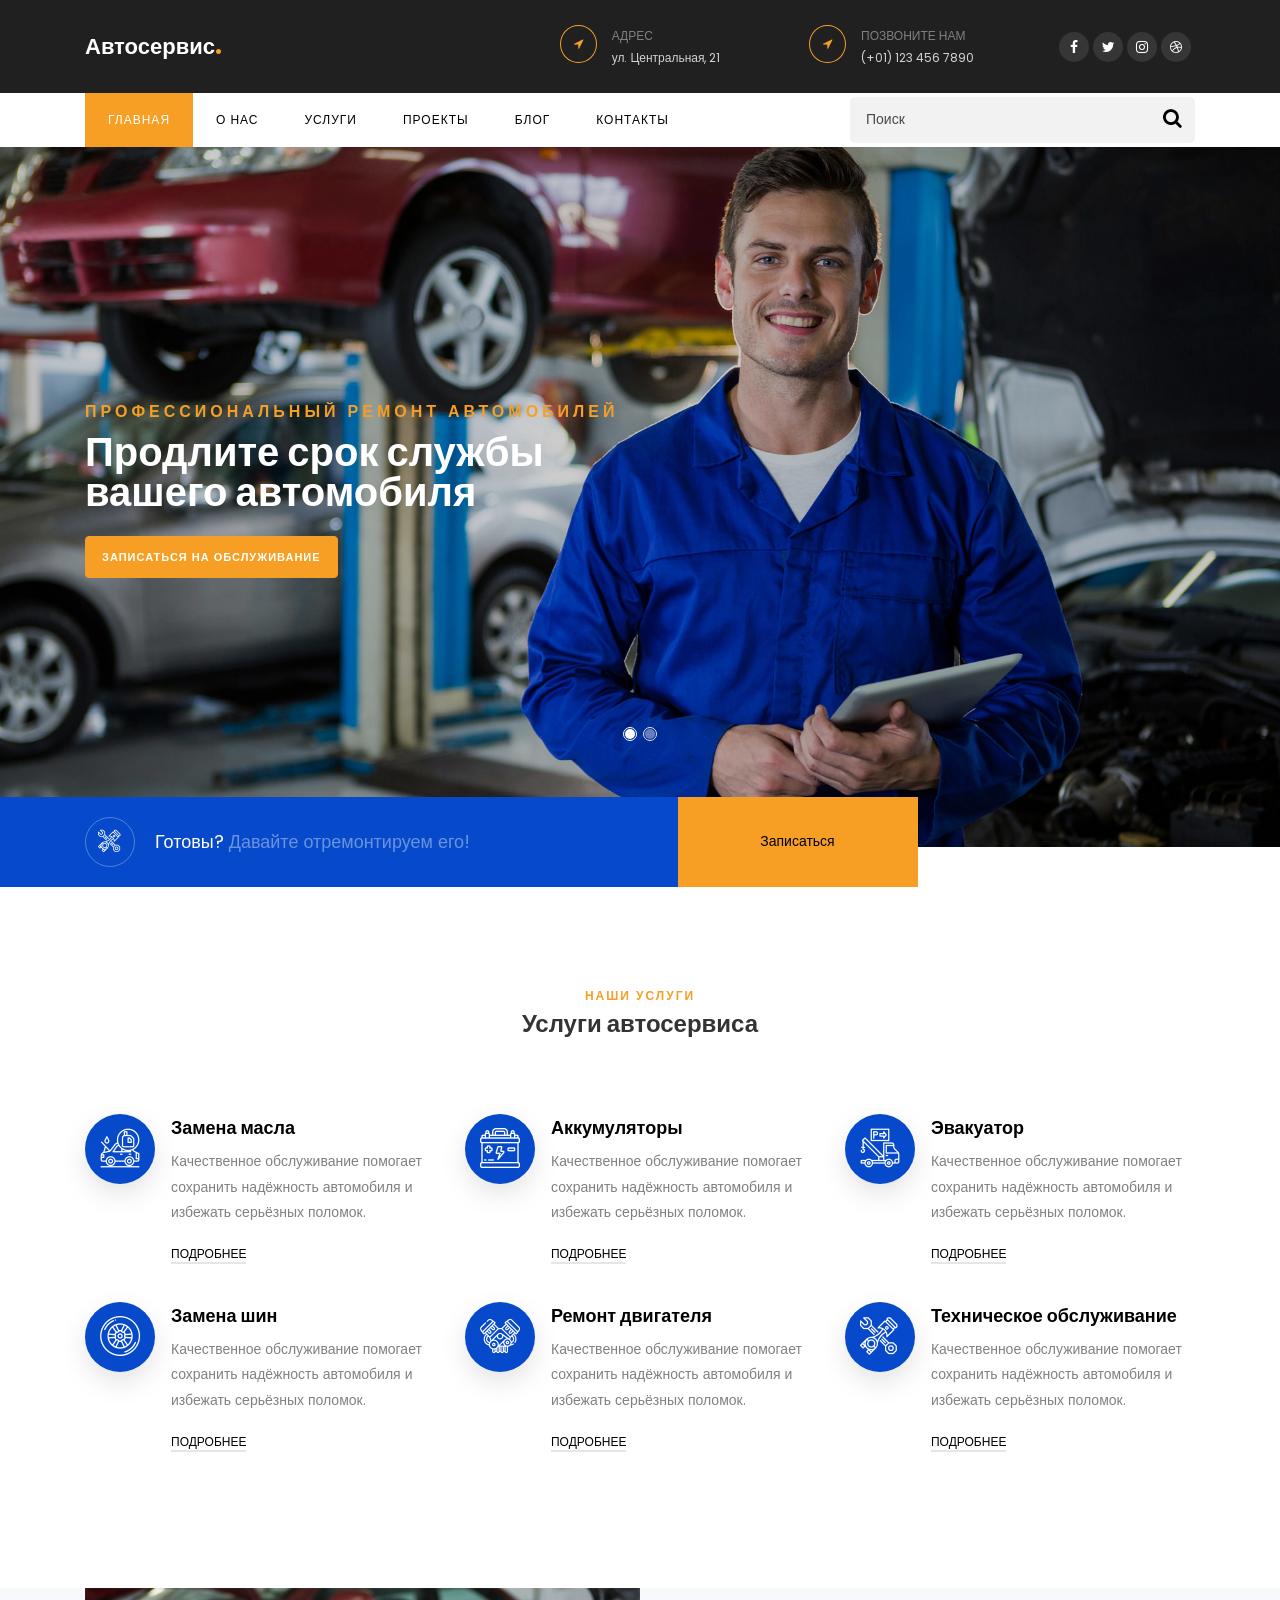
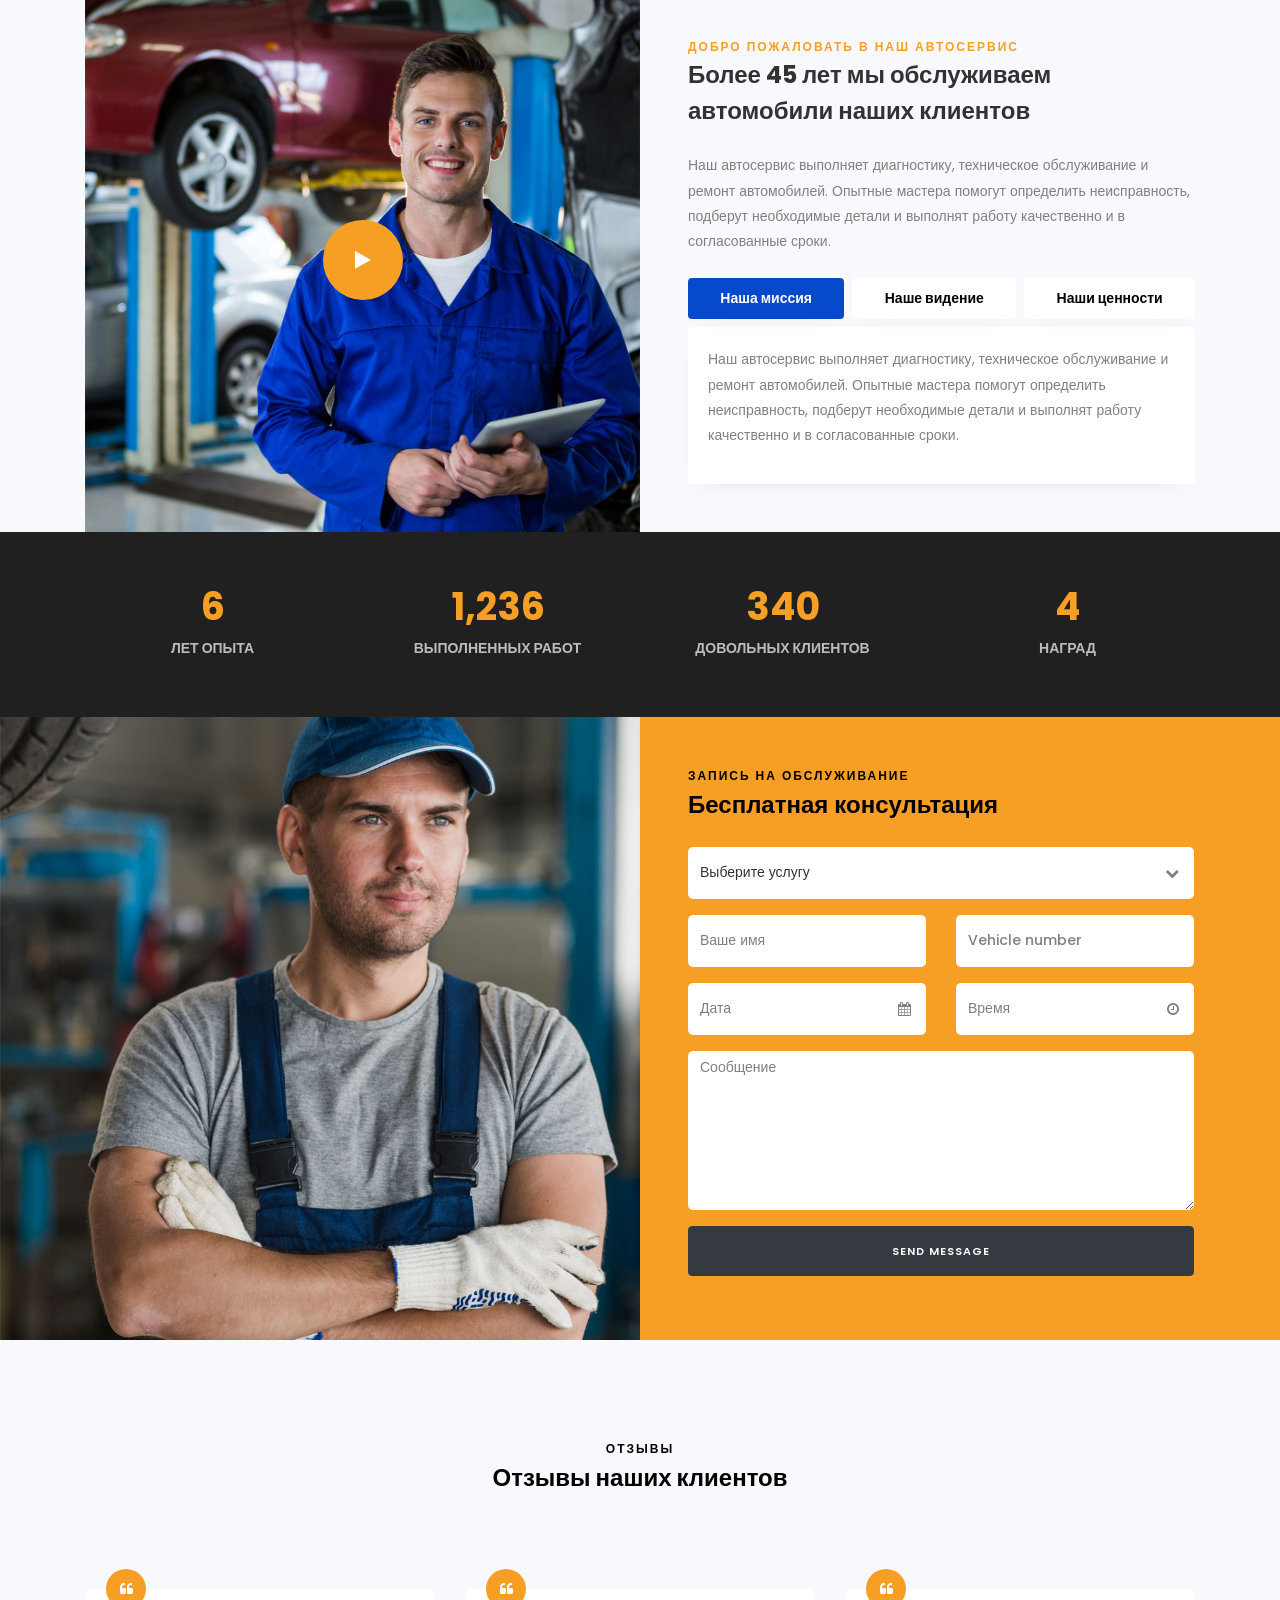
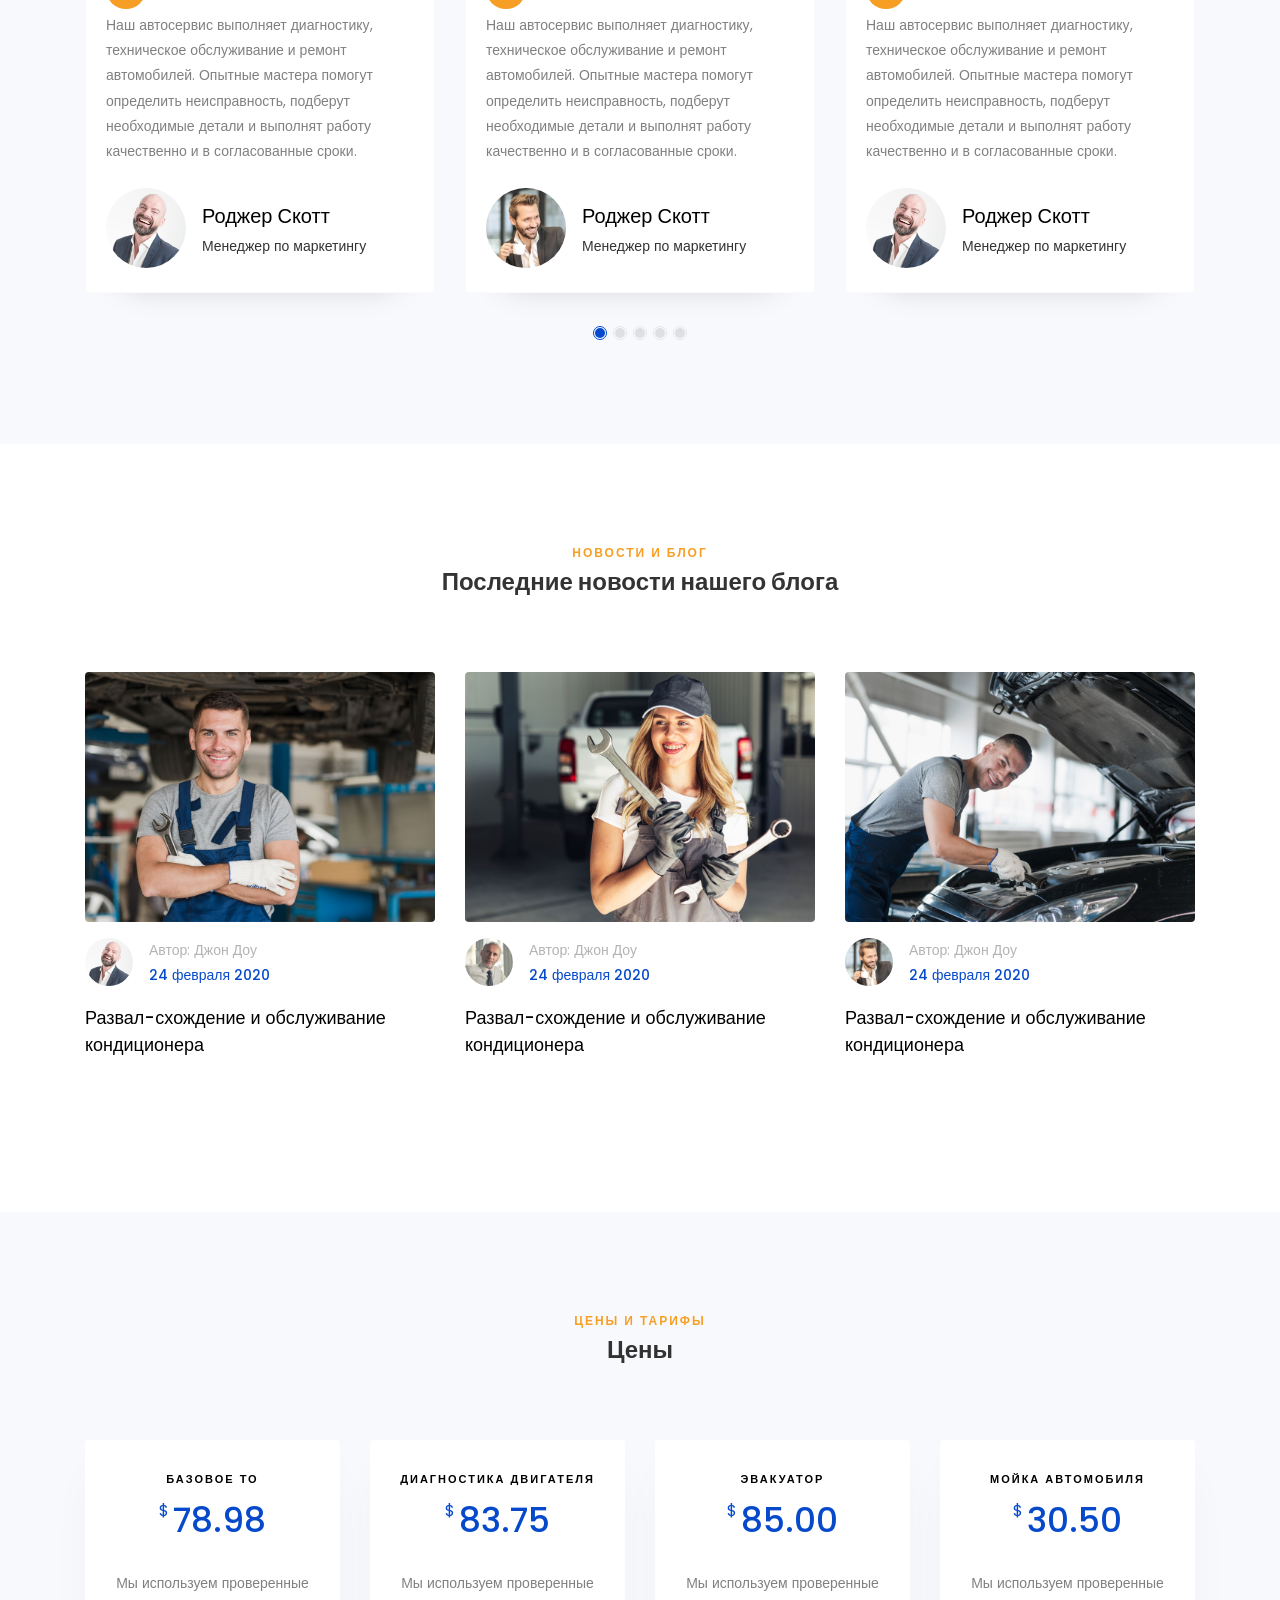
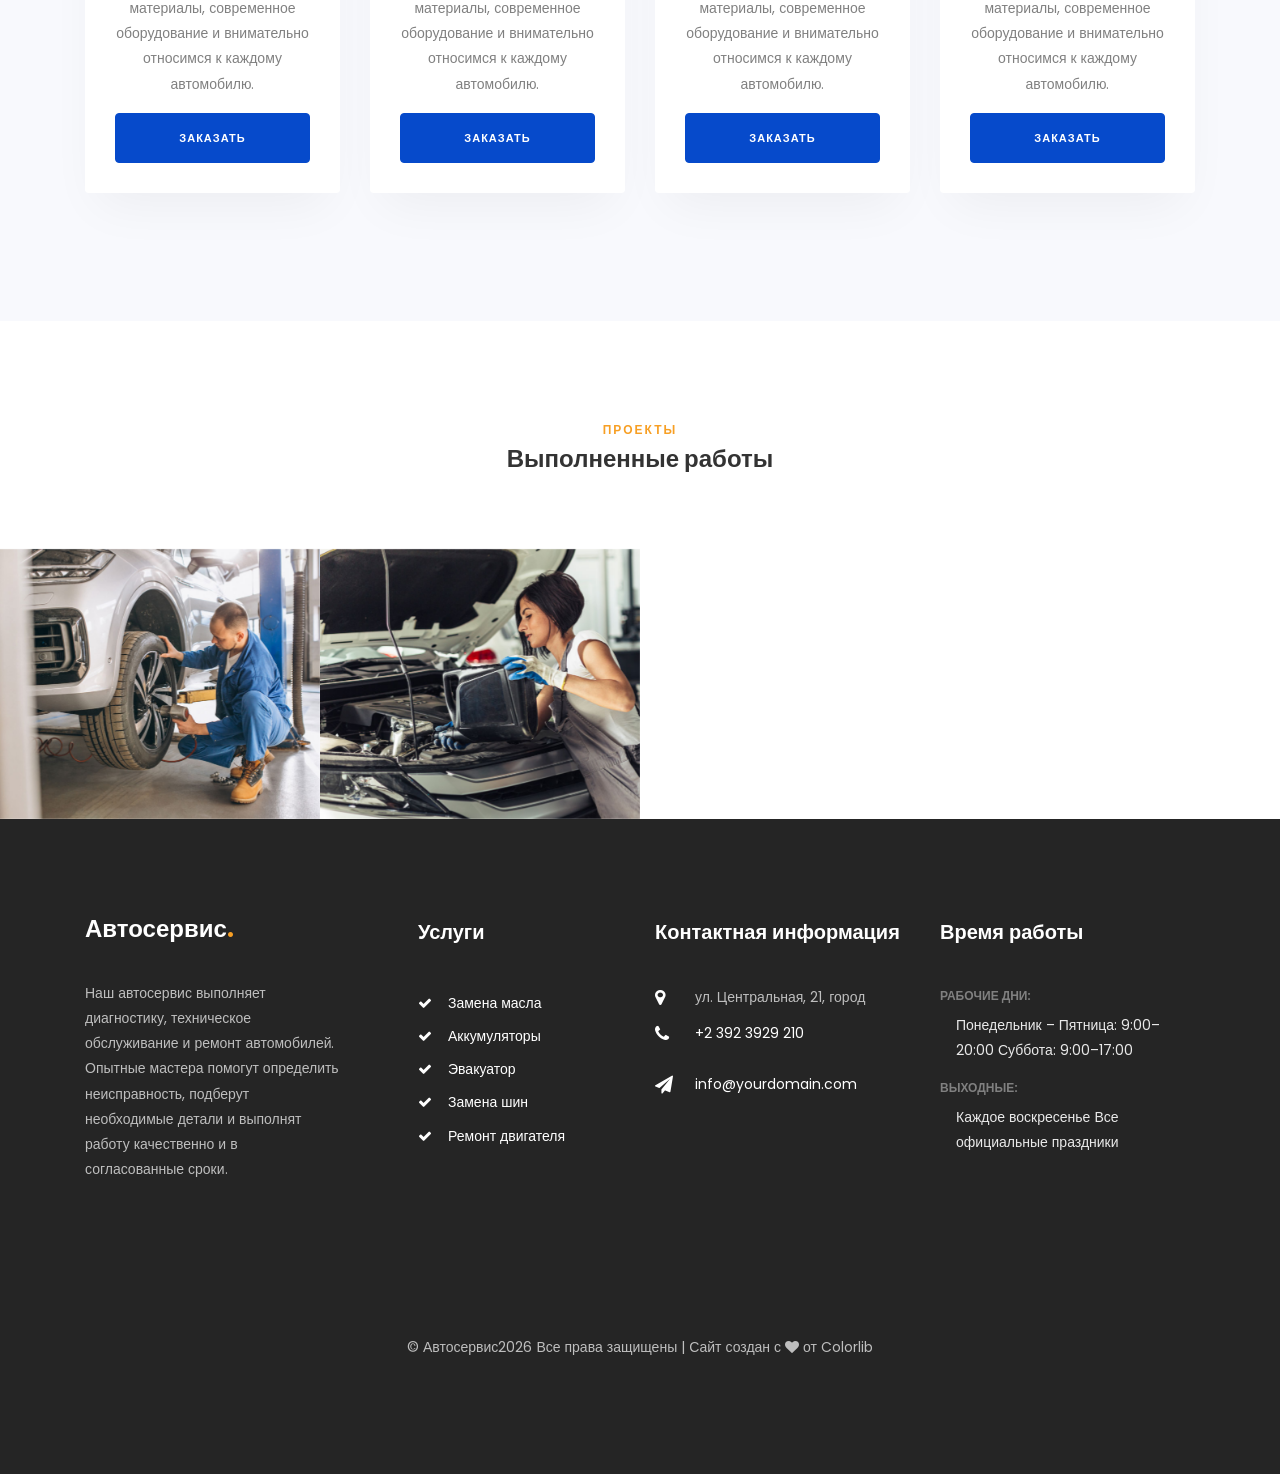
==== index.html @ 121a1c05 "Опубликовать исходный сайт автосервиса" ====
<!DOCTYPE html>

<html lang="ru">
<head>
<title>Автосервис — ремонт и обслуживание автомобилей</title>
<meta charset="utf-8"/>
<meta content="width=device-width, initial-scale=1, shrink-to-fit=no" name="viewport"/>
<link href="https://fonts.googleapis.com/css?family=Poppins:300,400,500,600,700,800,900&amp;display=swap" rel="stylesheet"/>
<link href="https://stackpath.bootstrapcdn.com/font-awesome/4.7.0/css/font-awesome.min.css" rel="stylesheet"/>
<link href="css/animate.css" rel="stylesheet"/>
<link href="css/owl.carousel.min.css" rel="stylesheet"/>
<link href="css/owl.theme.default.min.css" rel="stylesheet"/>
<link href="css/magnific-popup.css" rel="stylesheet"/>
<link href="css/bootstrap-datepicker.css" rel="stylesheet"/>
<link href="css/jquery.timepicker.css" rel="stylesheet"/>
<link href="css/flaticon.css" rel="stylesheet"/>
<link href="css/style.css" rel="stylesheet"/>
</head>
<body>
<div class="wrap">
<div class="container">
<div class="row justify-content-between">
<div class="col-md-3 d-flex align-items-center">
<a class="navbar-brand" href="index.html">Автосервис<span>.</span></a>
</div>
<div class="col-md-7">
<div class="row">
<div class="col">
<div class="top-wrap d-flex">
<div class="icon d-flex align-items-center justify-content-center"><span class="fa fa-location-arrow"></span></div>
<div class="text"><span>Адрес</span><span>ул. Центральная, 21</span></div>
</div>
</div>
<div class="col">
<div class="top-wrap d-flex">
<div class="icon d-flex align-items-center justify-content-center"><span class="fa fa-location-arrow"></span></div>
<div class="text"><span>Позвоните нам</span><span>(+01) 123 456 7890</span></div>
</div>
</div>
<div class="col-md-3 d-flex justify-content-end align-items-center">
<div class="social-media">
<p class="mb-0 d-flex">
<a class="d-flex align-items-center justify-content-center" href="#"><span class="fa fa-facebook"><i class="sr-only">Facebook</i></span></a>
<a class="d-flex align-items-center justify-content-center" href="#"><span class="fa fa-twitter"><i class="sr-only">Twitter</i></span></a>
<a class="d-flex align-items-center justify-content-center" href="#"><span class="fa fa-instagram"><i class="sr-only">Instagram</i></span></a>
<a class="d-flex align-items-center justify-content-center" href="#"><span class="fa fa-dribbble"><i class="sr-only">Dribbble</i></span></a>
</p>
</div>
</div>
</div>
</div>
</div>
</div>
</div>
<nav class="navbar navbar-expand-lg navbar-dark ftco_navbar bg-dark ftco-navbar-light" id="ftco-navbar">
<div class="container">
<button aria-controls="ftco-nav" aria-expanded="false" aria-label="Toggle navigation" class="navbar-toggler" data-target="#ftco-nav" data-toggle="collapse" type="button">
<span class="fa fa-bars"></span> Меню
	      </button>
<form action="#" class="searchform order-lg-last">
<div class="form-group d-flex">
<input class="form-control pl-3" placeholder="Поиск" type="text"/>
<button class="form-control search" placeholder="" type="submit"><span class="fa fa-search"></span></button>
</div>
</form>
<div class="collapse navbar-collapse" id="ftco-nav">
<ul class="navbar-nav mr-auto">
<li class="nav-item active"><a class="nav-link" href="index.html">Главная</a></li>
<li class="nav-item"><a class="nav-link" href="about.html">О нас</a></li>
<li class="nav-item"><a class="nav-link" href="services.html">Услуги</a></li>
<li class="nav-item"><a class="nav-link" href="project.html">Проекты</a></li>
<li class="nav-item"><a class="nav-link" href="blog.html">Блог</a></li>
<li class="nav-item"><a class="nav-link" href="contact.html">Контакты</a></li>
</ul>
</div>
</div>
</nav>
<!-- END nav -->
<div class="hero-wrap">
<div class="home-slider owl-carousel">
<div class="slider-item" style="background-image:url(images/bg_1.jpg);">
<div class="overlay"></div>
<div class="container">
<div class="row no-gutters slider-text align-items-center justify-content-start">
<div class="col-md-6 ftco-animate">
<div class="text w-100">
<h2>Профессиональный ремонт автомобилей</h2>
<h1 class="mb-4">Продлите срок службы вашего автомобиля</h1>
<p><a class="btn btn-primary" href="#">Записаться на обслуживание</a></p>
</div>
</div>
</div>
</div>
</div>
<div class="slider-item" style="background-image:url(images/bg_2.jpg);">
<div class="overlay"></div>
<div class="container">
<div class="row no-gutters slider-text align-items-center justify-content-start">
<div class="col-md-6 ftco-animate">
<div class="text w-100">
<h2>Мы заботимся о вашем автомобиле</h2>
<h1 class="mb-4">Пора позаботиться о вашем автомобиле</h1>
<p><a class="btn btn-primary" href="#">Записаться на обслуживание</a></p>
</div>
</div>
</div>
</div>
</div>
</div>
</div>
<section class="intro">
<div class="container intro-wrap">
<div class="row no-gutters">
<div class="col-md-12 col-lg-9 bg-intro d-sm-flex align-items-center align-items-stretch">
<div class="intro-box d-flex align-items-center">
<div class="icon d-flex align-items-center justify-content-center">
<i class="flaticon-repair"></i>
</div>
<h2 class="mb-0">Готовы? <span>Давайте отремонтируем его!</span></h2>
</div>
<a class="bg-primary btn-custom d-flex align-items-center" href="#"><span>Записаться</span></a>
</div>
</div>
</div>
</section>
<section class="ftco-section">
<div class="container">
<div class="row justify-content-center pb-5 mb-3">
<div class="col-md-7 heading-section text-center ftco-animate">
<span class="subheading">Наши услуги</span>
<h2>Услуги автосервиса</h2>
</div>
</div>
<div class="row">
<div class="col-md-4 services ftco-animate">
<div class="d-block d-flex">
<div class="icon d-flex justify-content-center align-items-center">
<span class="flaticon-car-service"></span>
</div>
<div class="media-body pl-3">
<h3 class="heading">Замена масла</h3>
<p>Качественное обслуживание помогает сохранить надёжность автомобиля и избежать серьёзных поломок.</p>
<p><a class="btn-custom" href="#">Подробнее</a></p>
</div>
</div>
<div class="d-block d-flex">
<div class="icon d-flex justify-content-center align-items-center">
<span class="flaticon-tyre"></span>
</div>
<div class="media-body pl-3">
<h3 class="heading">Замена шин</h3>
<p>Качественное обслуживание помогает сохранить надёжность автомобиля и избежать серьёзных поломок.</p>
<p><a class="btn-custom" href="#">Подробнее</a></p>
</div>
</div>
</div>
<div class="col-md-4 services ftco-animate">
<div class="d-block d-flex">
<div class="icon d-flex justify-content-center align-items-center">
<span class="flaticon-battery"></span>
</div>
<div class="media-body pl-3">
<h3 class="heading">Аккумуляторы</h3>
<p>Качественное обслуживание помогает сохранить надёжность автомобиля и избежать серьёзных поломок.</p>
<p><a class="btn-custom" href="#">Подробнее</a></p>
</div>
</div>
<div class="d-block d-flex">
<div class="icon d-flex justify-content-center align-items-center">
<span class="flaticon-car-engine"></span>
</div>
<div class="media-body pl-3">
<h3 class="heading">Ремонт двигателя</h3>
<p>Качественное обслуживание помогает сохранить надёжность автомобиля и избежать серьёзных поломок.</p>
<p><a class="btn-custom" href="#">Подробнее</a></p>
</div>
</div>
</div>
<div class="col-md-4 services ftco-animate">
<div class="d-block d-flex">
<div class="icon d-flex justify-content-center align-items-center">
<span class="flaticon-tow-truck"></span>
</div>
<div class="media-body pl-3">
<h3 class="heading">Эвакуатор</h3>
<p>Качественное обслуживание помогает сохранить надёжность автомобиля и избежать серьёзных поломок.</p>
<p><a class="btn-custom" href="#">Подробнее</a></p>
</div>
</div>
<div class="d-block d-flex">
<div class="icon d-flex justify-content-center align-items-center">
<span class="flaticon-repair"></span>
</div>
<div class="media-body pl-3">
<h3 class="heading">Техническое обслуживание</h3>
<p>Качественное обслуживание помогает сохранить надёжность автомобиля и избежать серьёзных поломок.</p>
<p><a class="btn-custom" href="#">Подробнее</a></p>
</div>
</div>
</div>
</div>
</div>
</section>
<section class="ftco-section ftco-no-pt ftco-no-pb bg-light">
<div class="container">
<div class="row d-flex no-gutters">
<div class="col-md-6 d-flex">
<div class="img img-video d-flex align-self-stretch align-items-center justify-content-center mb-4 mb-sm-0" style="background-image:url(images/about.jpg);">
<a class="icon-video popup-vimeo d-flex justify-content-center align-items-center" href="https://vimeo.com/45830194">
<span class="fa fa-play"></span>
</a>
</div>
</div>
<div class="col-md-6 pl-md-5">
<div class="row justify-content-start py-5">
<div class="col-md-12 heading-section ftco-animate">
<span class="subheading">Добро пожаловать в наш автосервис</span>
<h2 class="mb-4">Более 45 лет мы обслуживаем автомобили наших клиентов</h2>
<p>Наш автосервис выполняет диагностику, техническое обслуживание и ремонт автомобилей. Опытные мастера помогут определить неисправность, подберут необходимые детали и выполнят работу качественно и в согласованные сроки.
</p>
<div class="tabulation-2 mt-4">
<ul class="nav nav-pills nav-fill d-md-flex d-block">
<li class="nav-item mb-md-0 mb-2">
<a class="nav-link active py-2" data-toggle="tab" href="#home1">Наша миссия</a>
</li>
<li class="nav-item px-lg-2 mb-md-0 mb-2">
<a class="nav-link py-2" data-toggle="tab" href="#home2">Наше видение</a>
</li>
<li class="nav-item">
<a class="nav-link py-2 mb-md-0 mb-2" data-toggle="tab" href="#home3">Наши ценности</a>
</li>
</ul>
<div class="tab-content rounded mt-2">
<div class="tab-pane container p-0 active" id="home1">
<p>Наш автосервис выполняет диагностику, техническое обслуживание и ремонт автомобилей. Опытные мастера помогут определить неисправность, подберут необходимые детали и выполнят работу качественно и в согласованные сроки.</p>
</div>
<div class="tab-pane container p-0 fade" id="home2">
<p>Наш автосервис выполняет диагностику, техническое обслуживание и ремонт автомобилей. Опытные мастера помогут определить неисправность, подберут необходимые детали и выполнят работу качественно и в согласованные сроки.</p>
</div>
<div class="tab-pane container p-0 fade" id="home3">
<p>Наш автосервис выполняет диагностику, техническое обслуживание и ремонт автомобилей. Опытные мастера помогут определить неисправность, подберут необходимые детали и выполнят работу качественно и в согласованные сроки.</p>
</div>
</div>
</div>
</div>
</div>
</div>
</div>
</div>
</section>
<section class="ftco-counter" id="section-counter">
<div class="container">
<div class="row">
<div class="col-md-6 col-lg-3 d-flex justify-content-center counter-wrap ftco-animate">
<div class="block-18 text-center">
<div class="text">
<strong class="number" data-number="45">0</strong>
</div>
<div class="text">
<span>Лет опыта</span>
</div>
</div>
</div>
<div class="col-md-6 col-lg-3 d-flex justify-content-center counter-wrap ftco-animate">
<div class="block-18 text-center">
<div class="text">
<strong class="number" data-number="8500">0</strong>
</div>
<div class="text">
<span>Выполненных работ</span>
</div>
</div>
</div>
<div class="col-md-6 col-lg-3 d-flex justify-content-center counter-wrap ftco-animate">
<div class="block-18 text-center">
<div class="text">
<strong class="number" data-number="2342">0</strong>
</div>
<div class="text">
<span>Довольных клиентов</span>
</div>
</div>
</div>
<div class="col-md-6 col-lg-3 d-flex justify-content-center counter-wrap ftco-animate">
<div class="block-18 text-center">
<div class="text">
<strong class="number" data-number="30">0</strong>
</div>
<div class="text">
<span>Наград</span>
</div>
</div>
</div>
</div>
</div>
</section>
<section class="ftco-appointment ftco-section ftco-no-pt ftco-no-pb img" style="background-image: url(images/bg_3.jpg);">
<div class="overlay"></div>
<div class="container">
<div class="row d-md-flex justify-content-end">
<div class="col-md-12 col-lg-6 half p-3 py-5 pl-lg-5 ftco-animate heading-section heading-section-white">
<span class="subheading">Запись на обслуживание</span>
<h2 class="mb-4">Бесплатная консультация</h2>
<form action="#" class="appointment">
<div class="row">
<div class="col-md-12">
<div class="form-group">
<div class="form-field">
<div class="select-wrap">
<div class="icon"><span class="fa fa-chevron-down"></span></div>
<select class="form-control" id="" name="">
<option value="">Выберите услугу</option>
<option value="">Замена масла</option>
<option value="">Ремонт двигателя</option>
<option value="">Замена аккумулятора</option>
<option value="">Замена шин</option>
<option value="">Эвакуатор</option>
</select>
</div>
</div>
</div>
</div>
<div class="col-md-6">
<div class="form-group">
<input class="form-control" placeholder="Ваше имя" type="text"/>
</div>
</div>
<div class="col-md-6">
<div class="form-group">
<input class="form-control" placeholder="Vehicle number" type="text"/>
</div>
</div>
<div class="col-md-6">
<div class="form-group">
<div class="input-wrap">
<div class="icon"><span class="fa fa-calendar"></span></div>
<input class="form-control appointment_date" placeholder="Дата" type="text"/>
</div>
</div>
</div>
<div class="col-md-6">
<div class="form-group">
<div class="input-wrap">
<div class="icon"><span class="fa fa-clock-o"></span></div>
<input class="form-control appointment_time" placeholder="Время" type="text"/>
</div>
</div>
</div>
<div class="col-md-12">
<div class="form-group">
<textarea class="form-control" cols="30" id="" name="" placeholder="Сообщение" rows="7"></textarea>
</div>
</div>
<div class="col-md-12">
<div class="form-group">
<input class="btn btn-dark py-3 px-4" type="submit" value="Send message"/>
</div>
</div>
</div>
</form>
</div>
</div>
</div>
</section>
<section class="ftco-section testimony-section bg-light">
<div class="container">
<div class="row justify-content-center pb-5 mb-3">
<div class="col-md-7 heading-section heading-section-white text-center ftco-animate">
<span class="subheading">Отзывы</span>
<h2>Отзывы наших клиентов</h2>
</div>
</div>
<div class="row ftco-animate">
<div class="col-md-12">
<div class="carousel-testimony owl-carousel ftco-owl">
<div class="item">
<div class="testimony-wrap py-4">
<div class="icon d-flex align-items-center justify-content-center"><span class="fa fa-quote-left"></span></div>
<div class="text">
<p class="mb-4">Наш автосервис выполняет диагностику, техническое обслуживание и ремонт автомобилей. Опытные мастера помогут определить неисправность, подберут необходимые детали и выполнят работу качественно и в согласованные сроки.</p>
<div class="d-flex align-items-center">
<div class="user-img" style="background-image: url(images/person_1.jpg)"></div>
<div class="pl-3">
<p class="name">Роджер Скотт</p>
<span class="position">Менеджер по маркетингу</span>
</div>
</div>
</div>
</div>
</div>
<div class="item">
<div class="testimony-wrap py-4">
<div class="icon d-flex align-items-center justify-content-center"><span class="fa fa-quote-left"></span></div>
<div class="text">
<p class="mb-4">Наш автосервис выполняет диагностику, техническое обслуживание и ремонт автомобилей. Опытные мастера помогут определить неисправность, подберут необходимые детали и выполнят работу качественно и в согласованные сроки.</p>
<div class="d-flex align-items-center">
<div class="user-img" style="background-image: url(images/person_2.jpg)"></div>
<div class="pl-3">
<p class="name">Роджер Скотт</p>
<span class="position">Менеджер по маркетингу</span>
</div>
</div>
</div>
</div>
</div>
<div class="item">
<div class="testimony-wrap py-4">
<div class="icon d-flex align-items-center justify-content-center"><span class="fa fa-quote-left"></span></div>
<div class="text">
<p class="mb-4">Наш автосервис выполняет диагностику, техническое обслуживание и ремонт автомобилей. Опытные мастера помогут определить неисправность, подберут необходимые детали и выполнят работу качественно и в согласованные сроки.</p>
<div class="d-flex align-items-center">
<div class="user-img" style="background-image: url(images/person_3.jpg)"></div>
<div class="pl-3">
<p class="name">Роджер Скотт</p>
<span class="position">Менеджер по маркетингу</span>
</div>
</div>
</div>
</div>
</div>
<div class="item">
<div class="testimony-wrap py-4">
<div class="icon d-flex align-items-center justify-content-center"><span class="fa fa-quote-left"></span></div>
<div class="text">
<p class="mb-4">Наш автосервис выполняет диагностику, техническое обслуживание и ремонт автомобилей. Опытные мастера помогут определить неисправность, подберут необходимые детали и выполнят работу качественно и в согласованные сроки.</p>
<div class="d-flex align-items-center">
<div class="user-img" style="background-image: url(images/person_1.jpg)"></div>
<div class="pl-3">
<p class="name">Роджер Скотт</p>
<span class="position">Менеджер по маркетингу</span>
</div>
</div>
</div>
</div>
</div>
<div class="item">
<div class="testimony-wrap py-4">
<div class="icon d-flex align-items-center justify-content-center"><span class="fa fa-quote-left"></span></div>
<div class="text">
<p class="mb-4">Наш автосервис выполняет диагностику, техническое обслуживание и ремонт автомобилей. Опытные мастера помогут определить неисправность, подберут необходимые детали и выполнят работу качественно и в согласованные сроки.</p>
<div class="d-flex align-items-center">
<div class="user-img" style="background-image: url(images/person_2.jpg)"></div>
<div class="pl-3">
<p class="name">Роджер Скотт</p>
<span class="position">Менеджер по маркетингу</span>
</div>
</div>
</div>
</div>
</div>
</div>
</div>
</div>
</div>
</section>
<section class="ftco-section">
<div class="container">
<div class="row justify-content-center pb-5 mb-3">
<div class="col-md-7 heading-section text-center ftco-animate">
<span class="subheading">Новости и блог</span>
<h2>Последние новости нашего блога</h2>
</div>
</div>
<div class="row d-flex">
<div class="col-md-4 d-flex ftco-animate">
<div class="blog-entry align-self-stretch">
<a class="block-20 rounded" href="blog-single.html" style="background-image: url('images/image_1.jpg');">
</a>
<div class="text mt-3">
<div class="posted mb-3 d-flex">
<div class="img author" style="background-image: url(images/person_2.jpg);"></div>
<div class="desc pl-3">
<span>Автор: Джон Доу</span>
<span>24 февраля 2020</span>
</div>
</div>
<h3 class="heading"><a href="#">Развал-схождение и обслуживание кондиционера</a></h3>
</div>
</div>
</div>
<div class="col-md-4 d-flex ftco-animate">
<div class="blog-entry align-self-stretch">
<a class="block-20 rounded" href="blog-single.html" style="background-image: url('images/image_2.jpg');">
</a>
<div class="text mt-3">
<div class="posted mb-3 d-flex">
<div class="img author" style="background-image: url(images/person_3.jpg);"></div>
<div class="desc pl-3">
<span>Автор: Джон Доу</span>
<span>24 февраля 2020</span>
</div>
</div>
<h3 class="heading"><a href="#">Развал-схождение и обслуживание кондиционера</a></h3>
</div>
</div>
</div>
<div class="col-md-4 d-flex ftco-animate">
<div class="blog-entry align-self-stretch">
<a class="block-20 rounded" href="blog-single.html" style="background-image: url('images/image_3.jpg');">
</a>
<div class="text mt-3">
<div class="posted mb-3 d-flex">
<div class="img author" style="background-image: url(images/person_1.jpg);"></div>
<div class="desc pl-3">
<span>Автор: Джон Доу</span>
<span>24 февраля 2020</span>
</div>
</div>
<h3 class="heading"><a href="#">Развал-схождение и обслуживание кондиционера</a></h3>
</div>
</div>
</div>
</div>
</div>
</section>
<section class="ftco-section bg-light">
<div class="container">
<div class="row justify-content-center pb-5 mb-3">
<div class="col-md-7 heading-section text-center ftco-animate">
<span class="subheading">Цены и тарифы</span>
<h2>Цены</h2>
</div>
</div>
<div class="row">
<div class="col-md-6 col-lg-3 ftco-animate">
<div class="block-7">
<div class="text-center">
<span class="excerpt d-block">Базовое ТО</span>
<span class="price"><sup>$</sup> <span class="number">78.98</span></span>
<div class="pricing-text">
<p>Мы используем проверенные материалы, современное оборудование и внимательно относимся к каждому автомобилю.</p>
</div>
<a class="btn btn-secondary d-block px-2 py-3" href="#">Заказать</a>
</div>
</div>
</div>
<div class="col-md-6 col-lg-3 ftco-animate">
<div class="block-7">
<div class="text-center">
<span class="excerpt d-block">Диагностика двигателя</span>
<span class="price"><sup>$</sup> <span class="number">83.75</span></span>
<div class="pricing-text">
<p>Мы используем проверенные материалы, современное оборудование и внимательно относимся к каждому автомобилю.</p>
</div>
<a class="btn btn-secondary d-block px-2 py-3" href="#">Заказать</a>
</div>
</div>
</div>
<div class="col-md-6 col-lg-3 ftco-animate">
<div class="block-7">
<div class="text-center">
<span class="excerpt d-block">Эвакуатор</span>
<span class="price"><sup>$</sup> <span class="number">85.00</span></span>
<div class="pricing-text">
<p>Мы используем проверенные материалы, современное оборудование и внимательно относимся к каждому автомобилю.</p>
</div>
<a class="btn btn-secondary d-block px-2 py-3" href="#">Заказать</a>
</div>
</div>
</div>
<div class="col-md-6 col-lg-3 ftco-animate">
<div class="block-7">
<div class="text-center">
<span class="excerpt d-block">Мойка автомобиля</span>
<span class="price"><sup>$</sup> <span class="number">30.50</span></span>
<div class="pricing-text">
<p>Мы используем проверенные материалы, современное оборудование и внимательно относимся к каждому автомобилю.</p>
</div>
<a class="btn btn-secondary d-block px-2 py-3" href="#">Заказать</a>
</div>
</div>
</div>
</div>
</div>
</section>
<section class="ftco-section ftco-no-pb">
<div class="container">
<div class="row justify-content-center pb-5 mb-3">
<div class="col-md-7 heading-section text-center ftco-animate">
<span class="subheading">Проекты</span>
<h2>Выполненные работы</h2>
</div>
</div>
</div>
<div class="container-fluid px-md-0">
<div class="row no-gutters">
<div class="col-md-3 ftco-animate">
<div class="work img d-flex align-items-end" style="background-image: url(images/work-1.jpg);">
<a class="icon image-popup d-flex justify-content-center align-items-center" href="images/work-1.jpg">
<span class="fa fa-expand"></span>
</a>
<div class="desc w-100 px-4">
<div class="text w-100 mb-3">
<span>Двигатель</span>
<h2><a href="project.html">Диагностика двигателя завершена</a></h2>
</div>
</div>
</div>
</div>
<div class="col-md-3 ftco-animate">
<div class="work img d-flex align-items-end" style="background-image: url(images/work-2.jpg);">
<a class="icon image-popup d-flex justify-content-center align-items-center" href="images/work-2.jpg">
<span class="fa fa-expand"></span>
</a>
<div class="desc w-100 px-4">
<div class="text w-100 mb-3">
<span>Замена масла</span>
<h2><a href="project.html">Замена масла выполнена</a></h2>
</div>
</div>
</div>
</div>
<div class="col-md-3 ftco-animate">
<div class="work img d-flex align-items-end" style="background-image: url(images/work-3.jpg);">
<a class="icon image-popup d-flex justify-content-center align-items-center" href="images/work-3.jpg">
<span class="fa fa-expand"></span>
</a>
<div class="desc w-100 px-4">
<div class="text w-100 mb-3">
<span>Двигатель</span>
<h2><a href="project.html">Диагностика двигателя</a></h2>
</div>
</div>
</div>
</div>
<div class="col-md-3 ftco-animate">
<div class="work img d-flex align-items-end" style="background-image: url(images/work-4.jpg);">
<a class="icon image-popup d-flex justify-content-center align-items-center" href="images/work-4.jpg">
<span class="fa fa-expand"></span>
</a>
<div class="desc w-100 px-4">
<div class="text w-100 mb-3">
<span>Шины</span>
<h2><a href="project.html">Замена шин</a></h2>
</div>
</div>
</div>
</div>
</div>
</div>
</section>
<footer class="footer ftco-section">
<div class="container">
<div class="row mb-5">
<div class="col-md-6 col-lg">
<div class="ftco-footer-widget mb-4">
<h2 class="logo"><a href="#">Автосервис<span>.</span></a></h2>
<p>Наш автосервис выполняет диагностику, техническое обслуживание и ремонт автомобилей. Опытные мастера помогут определить неисправность, подберут необходимые детали и выполнят работу качественно и в согласованные сроки.</p>
<ul class="ftco-footer-social list-unstyled float-md-left float-lft mt-4">
<li class="ftco-animate"><a href="#"><span class="fa fa-twitter"></span></a></li>
<li class="ftco-animate"><a href="#"><span class="fa fa-facebook"></span></a></li>
<li class="ftco-animate"><a href="#"><span class="fa fa-instagram"></span></a></li>
</ul>
</div>
</div>
<div class="col-md-6 col-lg">
<div class="ftco-footer-widget mb-4 ml-md-5">
<h2 class="ftco-heading-2">Услуги</h2>
<ul class="list-unstyled">
<li><a class="py-1 d-block" href="#"><span class="fa fa-check mr-3"></span>Замена масла</a></li>
<li><a class="py-1 d-block" href="#"><span class="fa fa-check mr-3"></span>Аккумуляторы</a></li>
<li><a class="py-1 d-block" href="#"><span class="fa fa-check mr-3"></span>Эвакуатор</a></li>
<li><a class="py-1 d-block" href="#"><span class="fa fa-check mr-3"></span>Замена шин</a></li>
<li><a class="py-1 d-block" href="#"><span class="fa fa-check mr-3"></span>Ремонт двигателя</a></li>
</ul>
</div>
</div>
<div class="col-md-6 col-lg">
<div class="ftco-footer-widget mb-4">
<h2 class="ftco-heading-2">Контактная информация</h2>
<div class="block-23 mb-3">
<ul>
<li><span class="icon fa fa-map-marker"></span><span class="text">ул. Центральная, 21, город</span></li>
<li><a href="#"><span class="icon fa fa-phone"></span><span class="text">+2 392 3929 210</span></a></li>
<li><a href="#"><span class="icon fa fa-paper-plane"></span><span class="text">info@yourdomain.com</span></a></li>
</ul>
</div>
</div>
</div>
<div class="col-md-6 col-lg">
<div class="ftco-footer-widget mb-4">
<h2 class="ftco-heading-2">Время работы</h2>
<div class="opening-hours">
<h4>Рабочие дни:</h4>
<p class="pl-3">
<span>Понедельник – Пятница: 9:00–20:00</span>
<span>Суббота: 9:00–17:00</span>
</p>
<h4>Выходные:</h4>
<p class="pl-3">
<span>Каждое воскресенье</span>
<span>Все официальные праздники</span>
</p>
</div>
</div>
</div>
</div>
<div class="row">
<div class="col-md-12 text-center">
<p><!-- Link back to Colorlib can't be removed. Template is licensed under CC BY 3.0. -->
  © Автосервис<script>document.write(new Date().getFullYear());</script> Все права защищены | Сайт создан с <i aria-hidden="true" class="fa fa-heart"></i> от <a href="https://colorlib.com" target="_blank">Colorlib</a>
<!-- Link back to Colorlib can't be removed. Template is licensed under CC BY 3.0. --></p>
</div>
</div>
</div>
</footer>
<!-- loader -->
<div class="show fullscreen" id="ftco-loader"><svg class="circular" height="48px" width="48px"><circle class="path-bg" cx="24" cy="24" fill="none" r="22" stroke="#eeeeee" stroke-width="4"></circle><circle class="path" cx="24" cy="24" fill="none" r="22" stroke="#F96D00" stroke-miterlimit="10" stroke-width="4"></circle></svg></div>
<script src="js/jquery.min.js"></script>
<script src="js/jquery-migrate-3.0.1.min.js"></script>
<script src="js/popper.min.js"></script>
<script src="js/bootstrap.min.js"></script>
<script src="js/jquery.easing.1.3.js"></script>
<script src="js/jquery.waypoints.min.js"></script>
<script src="js/jquery.stellar.min.js"></script>
<script src="js/jquery.animateNumber.min.js"></script>
<script src="js/bootstrap-datepicker.js"></script>
<script src="js/jquery.timepicker.min.js"></script>
<script src="js/owl.carousel.min.js"></script>
<script src="js/jquery.magnific-popup.min.js"></script>
<script src="js/scrollax.min.js"></script>
<script src="js/main.js"></script>
</body>
</html>
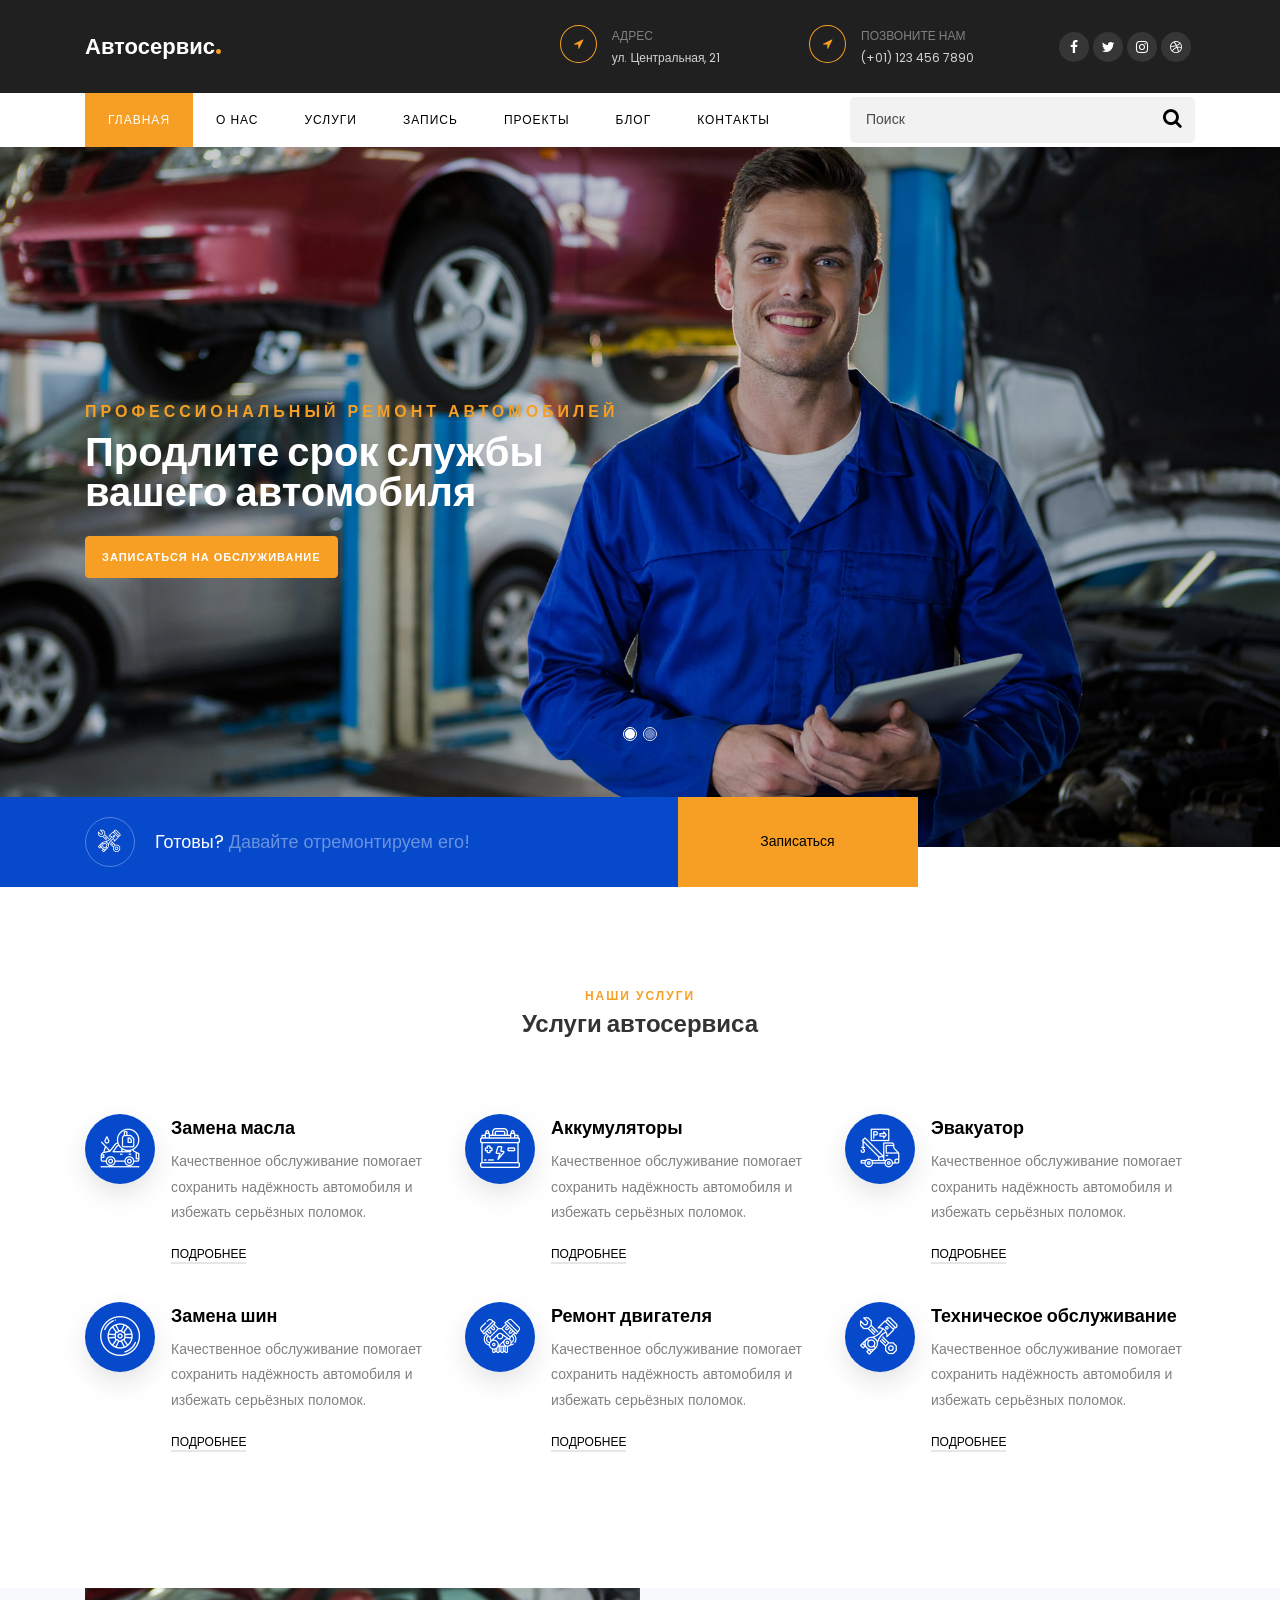
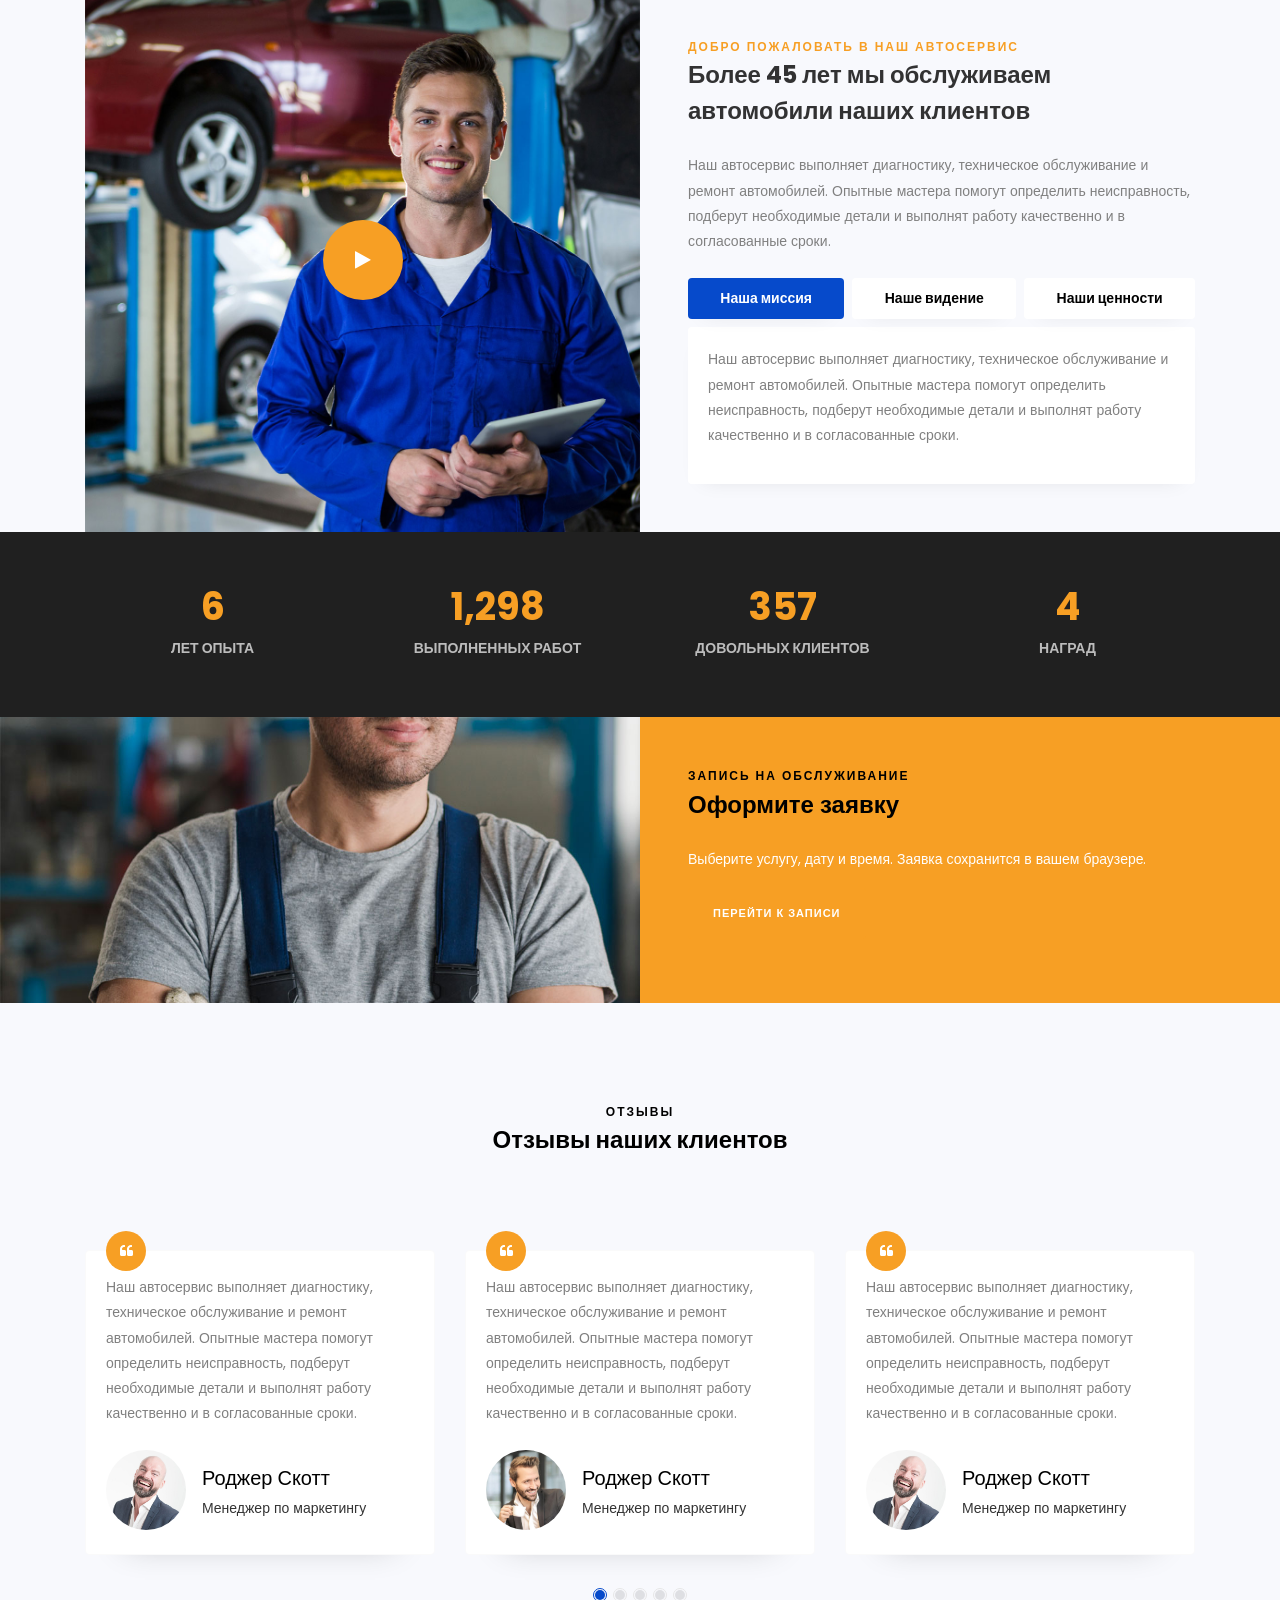
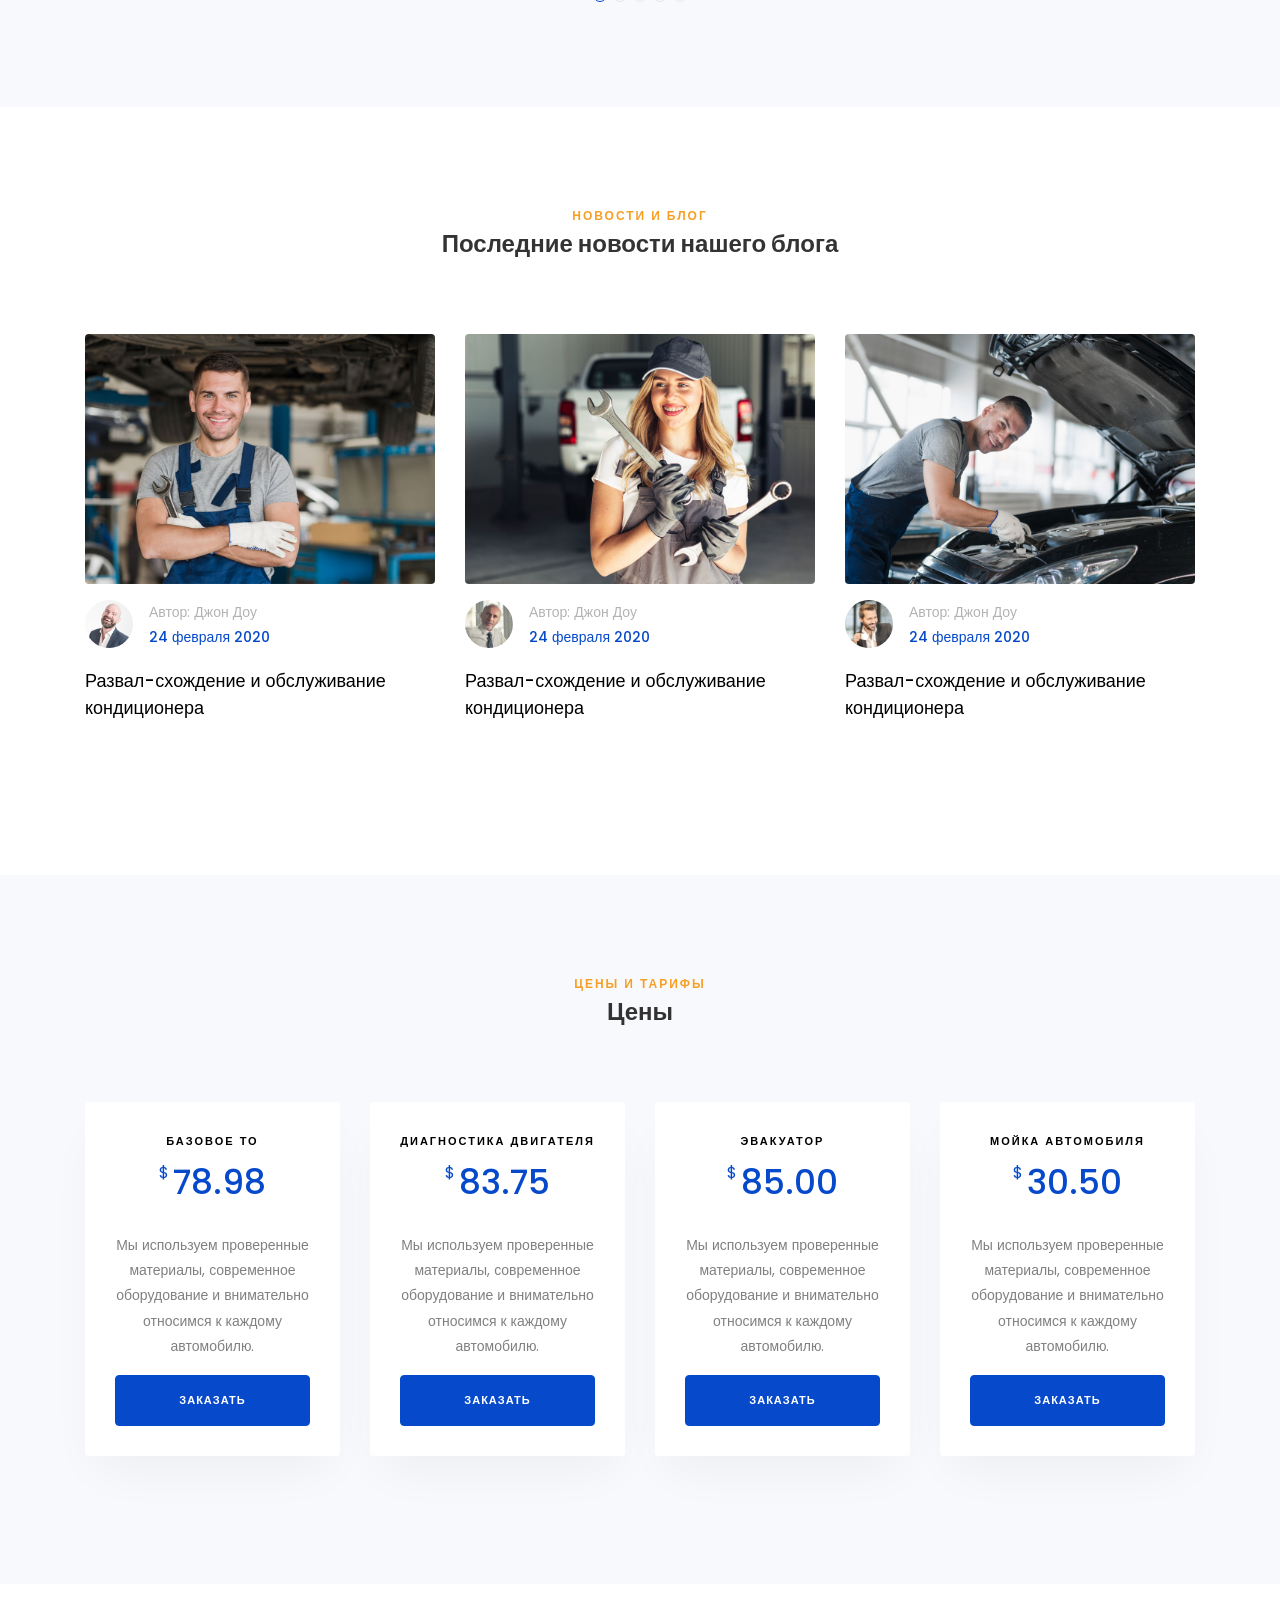
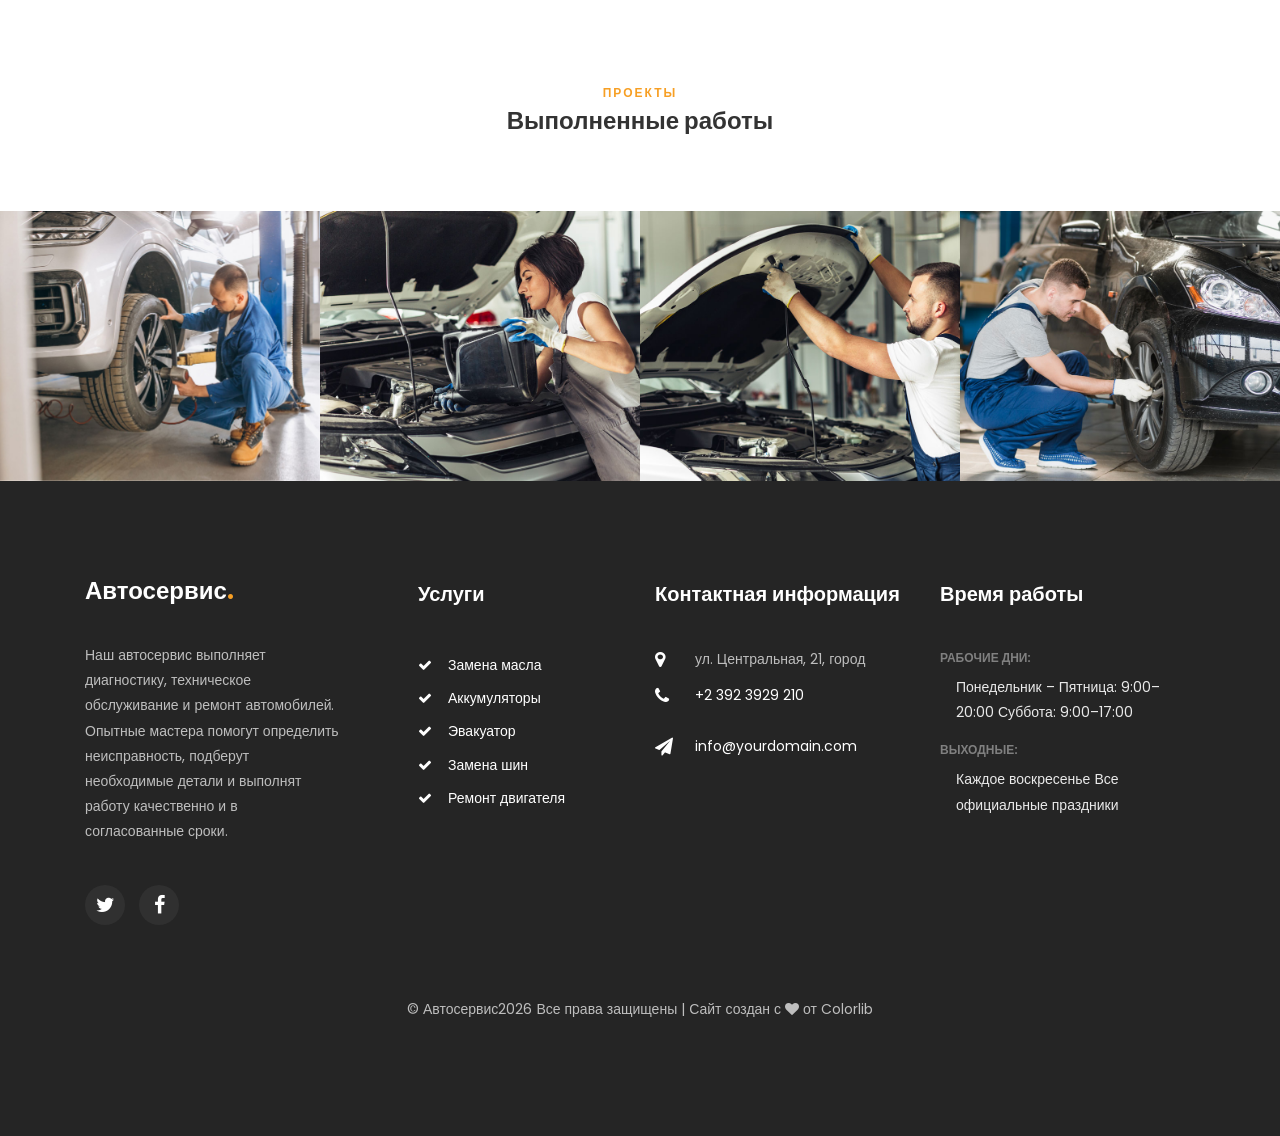
==== commit a188583d: "Добавить запись на обслуживание с IndexedDB" ====
--- a/index.html
+++ b/index.html
@@ -68,6 +68,7 @@
 <li class="nav-item active"><a class="nav-link" href="index.html">Главная</a></li>
 <li class="nav-item"><a class="nav-link" href="about.html">О нас</a></li>
 <li class="nav-item"><a class="nav-link" href="services.html">Услуги</a></li>
+<li class="nav-item"><a class="nav-link" href="booking.html">Запись</a></li>
 <li class="nav-item"><a class="nav-link" href="project.html">Проекты</a></li>
 <li class="nav-item"><a class="nav-link" href="blog.html">Блог</a></li>
 <li class="nav-item"><a class="nav-link" href="contact.html">Контакты</a></li>
@@ -86,7 +87,7 @@
 <div class="text w-100">
 <h2>Профессиональный ремонт автомобилей</h2>
 <h1 class="mb-4">Продлите срок службы вашего автомобиля</h1>
-<p><a class="btn btn-primary" href="#">Записаться на обслуживание</a></p>
+<p><a class="btn btn-primary" href="booking.html">Записаться на обслуживание</a></p>
 </div>
 </div>
 </div>
@@ -100,7 +101,7 @@
 <div class="text w-100">
 <h2>Мы заботимся о вашем автомобиле</h2>
 <h1 class="mb-4">Пора позаботиться о вашем автомобиле</h1>
-<p><a class="btn btn-primary" href="#">Записаться на обслуживание</a></p>
+<p><a class="btn btn-primary" href="booking.html">Записаться на обслуживание</a></p>
 </div>
 </div>
 </div>
@@ -118,7 +119,7 @@
 </div>
 <h2 class="mb-0">Готовы? <span>Давайте отремонтируем его!</span></h2>
 </div>
-<a class="bg-primary btn-custom d-flex align-items-center" href="#"><span>Записаться</span></a>
+<a class="bg-primary btn-custom d-flex align-items-center" href="booking.html"><span>Записаться</span></a>
 </div>
 </div>
 </div>
@@ -300,64 +301,9 @@
 <div class="row d-md-flex justify-content-end">
 <div class="col-md-12 col-lg-6 half p-3 py-5 pl-lg-5 ftco-animate heading-section heading-section-white">
 <span class="subheading">Запись на обслуживание</span>
-<h2 class="mb-4">Бесплатная консультация</h2>
-<form action="#" class="appointment">
-<div class="row">
-<div class="col-md-12">
-<div class="form-group">
-<div class="form-field">
-<div class="select-wrap">
-<div class="icon"><span class="fa fa-chevron-down"></span></div>
-<select class="form-control" id="" name="">
-<option value="">Выберите услугу</option>
-<option value="">Замена масла</option>
-<option value="">Ремонт двигателя</option>
-<option value="">Замена аккумулятора</option>
-<option value="">Замена шин</option>
-<option value="">Эвакуатор</option>
-</select>
-</div>
-</div>
-</div>
-</div>
-<div class="col-md-6">
-<div class="form-group">
-<input class="form-control" placeholder="Ваше имя" type="text"/>
-</div>
-</div>
-<div class="col-md-6">
-<div class="form-group">
-<input class="form-control" placeholder="Vehicle number" type="text"/>
-</div>
-</div>
-<div class="col-md-6">
-<div class="form-group">
-<div class="input-wrap">
-<div class="icon"><span class="fa fa-calendar"></span></div>
-<input class="form-control appointment_date" placeholder="Дата" type="text"/>
-</div>
-</div>
-</div>
-<div class="col-md-6">
-<div class="form-group">
-<div class="input-wrap">
-<div class="icon"><span class="fa fa-clock-o"></span></div>
-<input class="form-control appointment_time" placeholder="Время" type="text"/>
-</div>
-</div>
-</div>
-<div class="col-md-12">
-<div class="form-group">
-<textarea class="form-control" cols="30" id="" name="" placeholder="Сообщение" rows="7"></textarea>
-</div>
-</div>
-<div class="col-md-12">
-<div class="form-group">
-<input class="btn btn-dark py-3 px-4" type="submit" value="Send message"/>
-</div>
-</div>
-</div>
-</form>
+<h2 class="mb-4">Оформите заявку</h2>
+<p class="text-white">Выберите услугу, дату и время. Заявка сохранится в вашем браузере.</p>
+<p><a class="btn btn-primary py-3 px-4" href="booking.html">Перейти к записи</a></p>
 </div>
 </div>
 </div>
